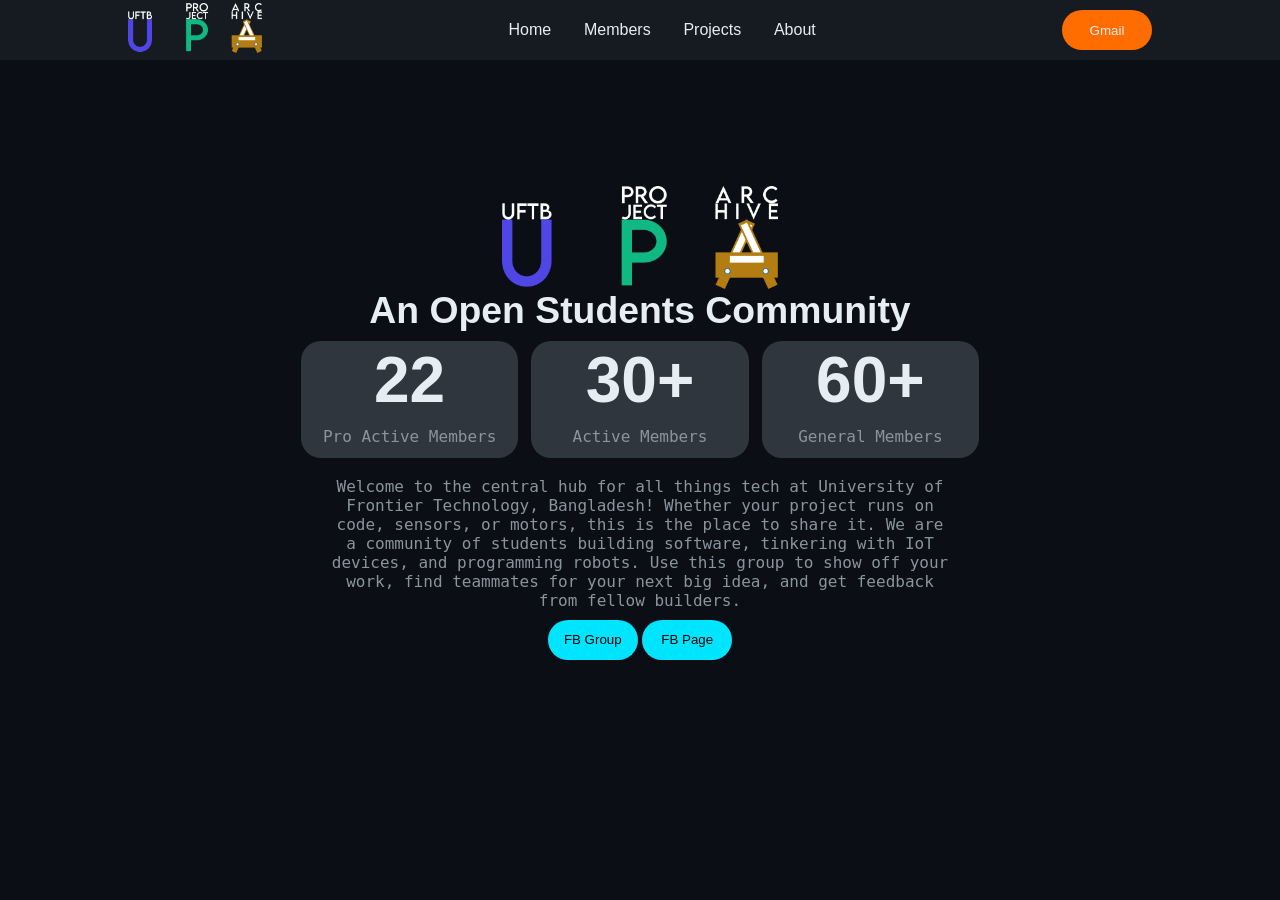
==== index.html @ ef57aee1 "Update index.html" ====
<!DOCTYPE html>
<html lang="en">
<head>
    <meta charset="UTF-8">
    <meta name="viewport" content="width=device-width, initial-scale=1.0">
    <title>UFTB Project Archive</title>

    <link rel="stylesheet" href="style.css">
</head>

<body>

    <div class="header">
        <div class="topbar">
            <div class="topbar-left">
                <img src="assets/UPA Logo.png" alt="">
            </div>

            <div class="topbar-mid">
                <a href="#">Home</a>
                <a href="pages/members.html">Members</a>
                <a href="#">Projects</a>
                <a href="#">About</a>
            </div>

            <div class="topbar-right">
                <a href="#"><Button>Gmail</Button></a>
            </div>
        </div>
    </div>

    <div class="content">

        <div class="content-left">
            
        </div>

        <div class="content-holder">
            <img src="assets/UPA Logo.png" alt="">
            <h2>An Open Students Community</h2>

            <div class="member-count">
                <div class="member-type">
                    <h3 id="proact_member_count"></h3>
                    <p>Pro Active Members</p>
                </div>

                <div class="member-type">
                    <h3 id="act_member_count"></h3>
                    <p>Active Members</p>
                </div>

                <div class="member-type">
                    <h3 id="gen_member_count"></h3>
                    <p>General Members</p>
                </div>

            </div>

            <p>
                Welcome to the central hub for all things tech at University of Frontier Technology, Bangladesh!
                Whether your project runs on code, sensors, or motors, this is the place to share it.
                We are a community of students building software, tinkering with IoT devices, and programming robots. Use this group to show off your work, find teammates for your next big idea, and get feedback from fellow builders.
            </p>

            <div class="content-btn">
                <a href="https://www.facebook.com/share/g/1DPY3yxvjp/" target="_blank"><button>FB Group</button></a>
                <a href="https://www.facebook.com/uftbire" target="_blank"><button>FB Page</button></a>
            </div>
        </div>

        <div class="content-right">

        </div>

    </div>

    <div class="footer">

    </div>

    <script src="script.js"></script>
</body>
</html>
---- style.css ----
:root {
  /* --- Primary Brand Colors --- */
  --brand-primary: #00e5ff;       /* Electric Cyan (Data flow / Holograms) */
  --brand-secondary: #ff6d00;     /* Safety Orange (Hardware / Caution) */
  --brand-accent: #7000ff;        /* Deep Purple (AI / Processing) */

  /* --- Functional Backgrounds --- */
  --bg-main: #0b0e14;             /* Carbon Black (Main background) */
  --bg-surface: #161b22;          /* Slate Gray (Cards / Sections) */
  --bg-input: #1f242c;            /* Subtle dark for form fields */

  /* --- Typography / Text --- */
  --text-main: #e6edf3;           /* Off-White (Primary text) */
  --text-muted: #8b949e;          /* Dimmed Gray (Metadata / Labels) */
  --text-inverse: #000000;        /* Black (For use on bright accents) */

  /* --- Interface States --- */
  --status-online: #39d353;       /* Bot/Sensor Active */
  --status-offline: #f85149;      /* Error / Connection Lost */
  --status-warning: #e3b341;      /* System Maintenance */

  /* --- Borders & Accents --- */
  --border-dim: #30363d;          /* Subtle structural lines */
  --glow-primary: rgba(0, 229, 255, 0.3); /* Neon glow effect */

  /* --- Design Tokens --- */
  --radius-sm: 4px;               /* Sharp, industrial corners */
  --radius-md: 8px;
  --font-mono: 'JetBrains Mono', 'Fira Code', monospace; /* Engineering feel */


  /* --- Button: Primary (Action/Execute) --- */
  --btn-primary-bg: var(--brand-primary);
  --btn-primary-text: var(--text-inverse);
  --btn-primary-hover: #00b8cc;   /* Darker Cyan */
  --btn-primary-active: #008ba3;  /* Deep Cyan */
  --btn-primary-glow: rgba(0, 229, 255, 0.4);

  /* --- Button: Secondary (Manual/Override) --- */
  --btn-secondary-bg: var(--brand-secondary);
  --btn-secondary-text: var(--text-inverse);
  --btn-secondary-hover: #e65100; /* Darker Orange */
  --btn-secondary-active: #bf360c; /* Deep Orange */
  --btn-secondary-glow: rgba(255, 109, 0, 0.3);
}

*{
    margin: 0;
    padding: 0;
    box-sizing: border-box;
}

body{
    padding: 0;
    margin: 0;
    box-sizing: border-box;

    font-family: sans-serif;

    background: var(--bg-main);
}

p, a, h1, h2, h3{
    color: var(--text-main);
}

button{
    align-items: center;
    justify-content: center;
    height: 40px;
    width: 90px;

    color: var(--btn-primary-text);

    border: none;
    border-radius: 30px;

    background: var(--btn-secondary-bg);

    transition: ease-in-out 0.1s;
}

button:hover{
    scale: 1.05;
    cursor: pointer;

    background: var(--btn-secondary-hover);
}

.header{
    padding: 1vh;
    display: flex;
    height: 60px;
    width: 100%;
    align-items: center;
    justify-content: center;
    /* background: red; */
    background: var(--bg-surface);

    position: fixed;
    margin-top: 0;
    top: 0;
    z-index: 2000;
}

.header .topbar{
    /* background: green; */
    height: 45px;
    width: 80vw;
    display: flex;
    flex-direction: row;
    align-items: center;
    justify-content: space-between;
}

.header .topbar img{
    height: 50px;
}

.header .topbar .topbar-left{
    
}

.header .topbar .topbar-mid{
    font-size: 12pt;
    display: flex;
    width: 30%;
    /* background: green; */
    justify-content: space-between;
}

.header .topbar .topbar-mid a{
    color: var(--text-main);
    text-decoration: none;
    transition: ease-in-out 0.2s;
}

.header .topbar .topbar-mid a:hover{
    scale: 1.05;
    color: var(--brand-primary);
}

.header .topbar .topbar-right button{
    color: var(--text-main);
}

.content{
    padding: 1vh;
    display: flex;
    align-items: center;
    justify-content: center;
}

.content .content-holder{
    /* background: black; */

    height: 60vh;
    width: 50vw;

    display: flex;
    flex-direction: column;
    align-items: center;
    justify-content: center;
}

.content .content-holder .member-count{
    margin: 1vh;
    display: flex;
    flex-direction: row;
    align-items: center;
    justify-content: center;
    gap: 1vw;
}

.content .content-holder .member-count .member-type{
    display: flex;
    flex-direction: column;
    align-items: center;
    justify-content: center;
    width: 17vw;
    height: 13vh;
    background: var(--border-dim);
    border-radius: 20px;
}

.content .content-holder img{
    height: 8vw;
}

.content .content-holder p{
    margin: 10px;
    padding: 0;
    text-align: center;
    font-size: 12pt;
    font-family: var(--font-mono);

    color: var(--text-muted);
}

.content .content-holder h2{
    margin: 0;
    padding: 0;
    text-align: center;
    font-size: 28pt;
}

.content .content-holder h3{
    padding: 0;
    margin: 0;
    text-align: center;
    font-size: 48pt;
}

.content .content-holder .content-btn button{
    color: var(--btn-primary-text);
    background: var(--btn-primary-bg);
}

.content .content-holder .content-btn button:hover{
    background: var(--btn-primary-hover);
}

.content .content-left, .content-right{
    margin: 1vh;
    height: 90vh;
    width: 30vw;
    /* background: green; */
}
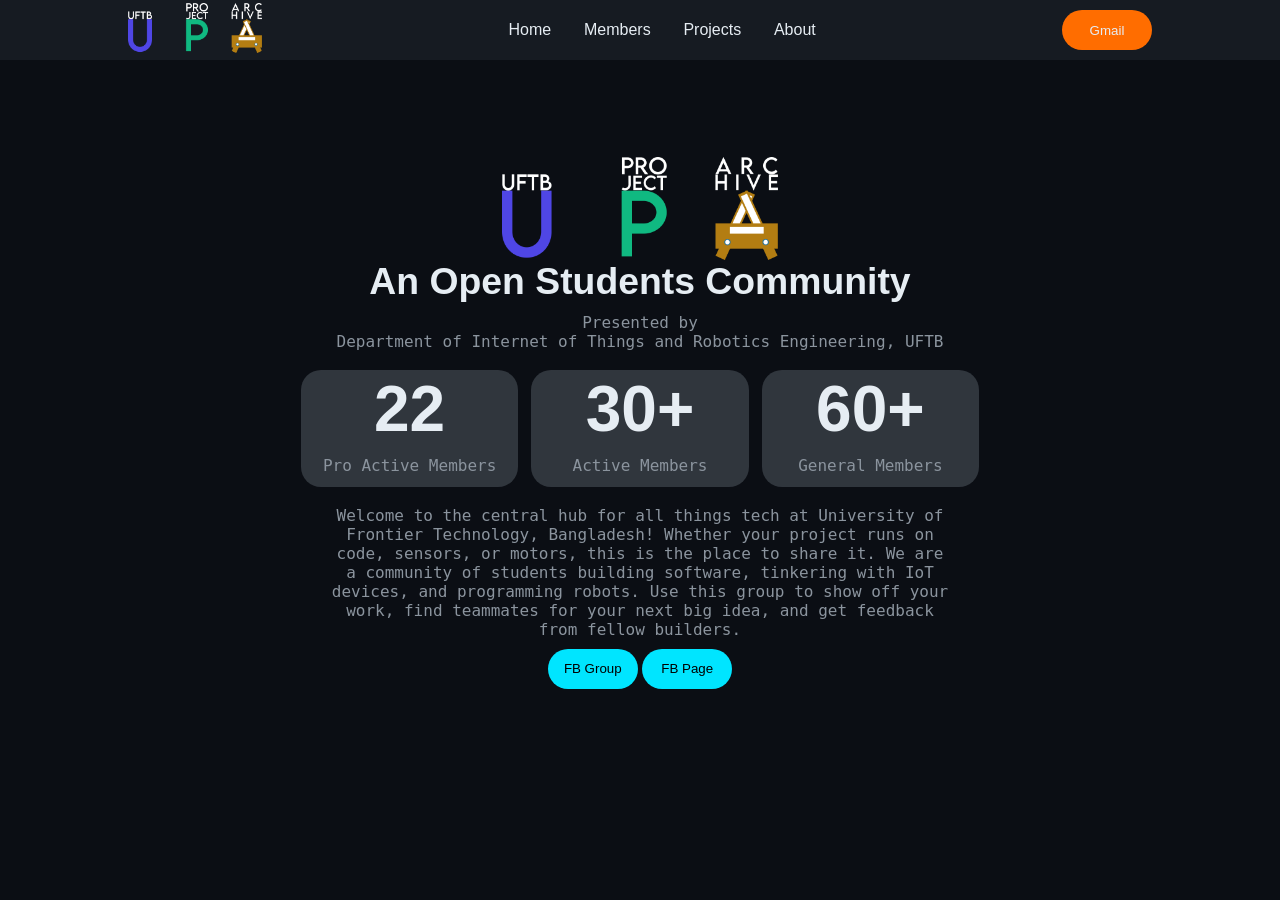
==== commit 97ea0c1a: "member page adjusted for screens" ====
--- a/index.html
+++ b/index.html
@@ -17,9 +17,9 @@
             </div>
 
             <div class="topbar-mid">
-                <a href="#">Home</a>
+                <a href="#" id="active-page">Home</a>
                 <a href="pages/members.html">Members</a>
-                <a href="#">Projects</a>
+                <a href="pages/projects.html">Projects</a>
                 <a href="#">About</a>
             </div>
 
@@ -38,6 +38,9 @@
         <div class="content-holder">
             <img src="assets/UPA Logo.png" alt="">
             <h2>An Open Students Community</h2>
+            <p>Presented by <br>
+                Department of Internet of Things and Robotics Engineering, UFTB
+            </p>
 
             <div class="member-count">
                 <div class="member-type">
@@ -81,4 +84,4 @@
 
     <script src="script.js"></script>
 </body>
-</html>
+</html>
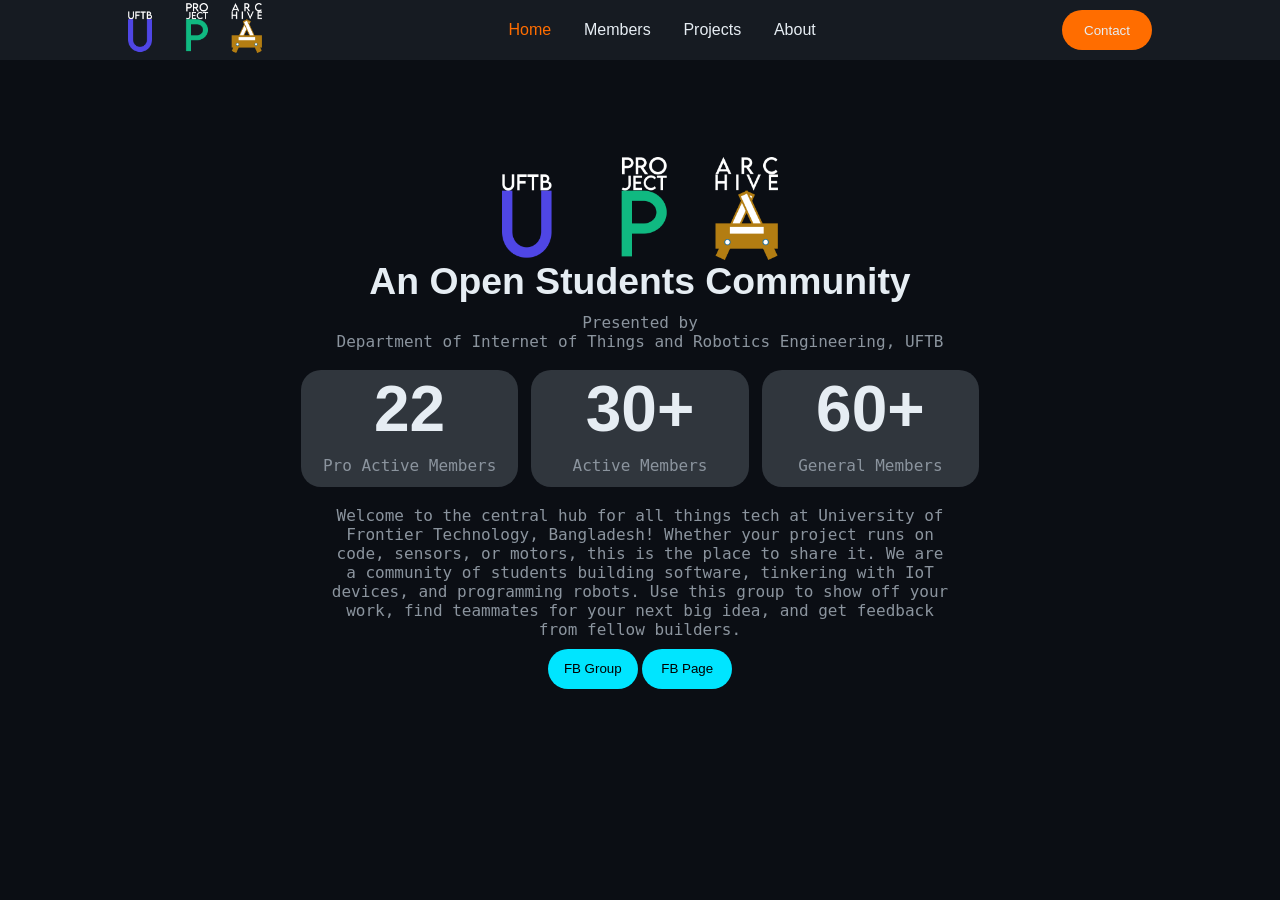
==== commit 50651dcf: "screen size" ====
--- a/index.html
+++ b/index.html
@@ -6,12 +6,15 @@
     <title>UFTB Project Archive</title>
 
     <link rel="stylesheet" href="style.css">
+    <link rel="stylesheet" href="../universal.css">
+    
 </head>
 
 <body>
 
     <div class="header">
         <div class="topbar">
+
             <div class="topbar-left">
                 <img src="assets/UPA Logo.png" alt="">
             </div>
@@ -24,8 +27,11 @@
             </div>
 
             <div class="topbar-right">
-                <a href="#"><Button>Gmail</Button></a>
+                <a href="#"><Button>Contact</Button></a>
             </div>
+            
+            <button onclick="toggleSidebar()" id="sidebar-toggle-btn"><svg xmlns="http://www.w3.org/2000/svg" height="24px" viewBox="0 -960 960 960" width="24px" fill="#e8eaed"><path d="M120-240v-80h720v80H120Zm0-200v-80h720v80H120Zm0-200v-80h720v80H120Z"/></svg></button>
+
         </div>
     </div>
 
@@ -54,7 +60,7 @@
                 </div>
 
                 <div class="member-type">
-                    <h3 id="gen_member_count"></h3>
+                    <h3 id="gen_member_count"></h3> 
                     <p>General Members</p>
                 </div>
 
@@ -83,5 +89,7 @@
     </div>
 
     <script src="script.js"></script>
+    <script src="app.js"></script>
+
 </body>
-</html>+</html>
--- a/style.css
+++ b/style.css
@@ -60,6 +60,14 @@
     background: var(--bg-main);
 }
 
+#active-page{
+    color: var(--brand-secondary);
+}
+
+#sidebar-toggle-btn{
+    display: none;
+}
+
 p, a, h1, h2, h3{
     color: var(--text-main);
 }
@@ -69,7 +77,7 @@
     justify-content: center;
     height: 40px;
     width: 90px;
-
+ 
     color: var(--btn-primary-text);
 
     border: none;
@@ -94,23 +102,25 @@
     width: 100%;
     align-items: center;
     justify-content: center;
-    /* background: red; */
     background: var(--bg-surface);
 
     position: fixed;
     margin-top: 0;
     top: 0;
     z-index: 2000;
+
+    /* background: red; */
 }
 
 .header .topbar{
-    /* background: green; */
     height: 45px;
     width: 80vw;
     display: flex;
     flex-direction: row;
     align-items: center;
     justify-content: space-between;
+
+    /* background: green; */
 }
 
 .header .topbar img{
@@ -144,6 +154,8 @@
     color: var(--text-main);
 }
 
+
+/* #################################### */
 .content{
     padding: 1vh;
     display: flex;
@@ -225,4 +237,100 @@
     height: 90vh;
     width: 30vw;
     /* background: green; */
+}
+
+
+@media (max-width: 650px){
+
+    #sidebar-toggle-btn{
+        display: flex;
+    }
+
+    .header{
+        height: auto;
+        width: 100%;
+    }
+
+    .header .topbar{
+        height: auto;
+        /* background: green; */
+    }
+
+    .header .topbar img{
+        height: 40px;
+    }
+
+    .header .topbar .topbar-mid{
+        font-size: 12pt;
+        display: flex;
+        flex-direction: column;
+        gap: 8vh;
+
+        background: var(--border-dim);
+    }
+
+    .header .topbar .topbar-mid{
+        flex-direction: column;
+        position: fixed;
+        top: 0;
+        right: -100%;
+
+        height: 120vw;
+        width: 50vw;
+        justify-content: center;
+        align-items: center;
+        transition: 0.75s ease-out;
+
+        transition: right 0.3s ease-out;
+    }
+
+    .header .topbar .topbar-mid.show{
+        right: 0;
+    }
+
+    .rotate{
+        transform: translateY(20px);
+    }
+    
+    /* ####################################### */
+    .content{
+        padding: 1vh;
+        display: flex;
+        align-items: center;
+        justify-content: center;
+
+        /* background: red; */
+    }
+
+    .content .content-holder{
+        /* background: black; */
+
+        height: 70vh;
+        width: 90vw;
+
+        display: flex;
+        flex-direction: column;
+        align-items: center;
+        justify-content: center;
+    }
+
+    .content .content-holder .member-count{
+        gap: 2vw;
+    }
+
+    .content .content-holder img{
+        height: 8vw;
+    }
+
+    .content .content-holder p{
+        font-size: 8pt;
+    }
+
+    .content .content-holder h2{
+        font-size: 12pt;
+    }
+
+    .content .content-holder h3{
+        font-size: 14pt;
+    }
 }
--- a/universal.css
+++ b/universal.css
@@ -0,0 +1,3 @@
+a, p, h1, h2, h3{
+    text-align: center;
+}
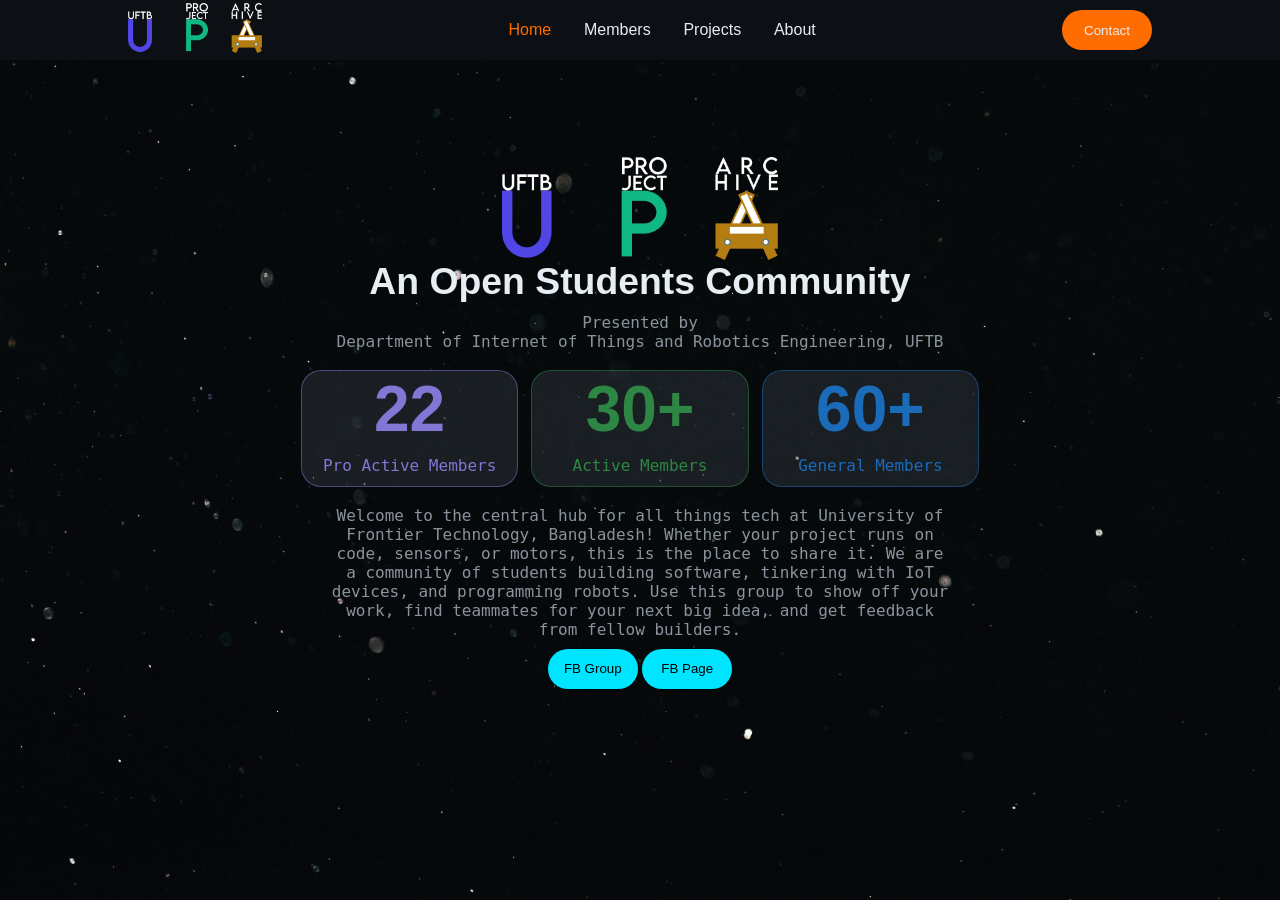
==== commit 396e9062: "colors and div name" ====
--- a/index.html
+++ b/index.html
@@ -6,7 +6,7 @@
     <title>UFTB Project Archive</title>
 
     <link rel="stylesheet" href="style.css">
-    <link rel="stylesheet" href="../universal.css">
+    <link rel="stylesheet" href="../universal.css"> 
     
 </head>
 
@@ -48,18 +48,18 @@
                 Department of Internet of Things and Robotics Engineering, UFTB
             </p>
 
-            <div class="member-count">
-                <div class="member-type">
+            <div class="content-card">
+                <div class="member-type" id="proact">
                     <h3 id="proact_member_count"></h3>
                     <p>Pro Active Members</p>
                 </div>
 
-                <div class="member-type">
+                <div class="member-type" id="act">
                     <h3 id="act_member_count"></h3>
                     <p>Active Members</p>
                 </div>
 
-                <div class="member-type">
+                <div class="member-type" id="gen">
                     <h3 id="gen_member_count"></h3> 
                     <p>General Members</p>
                 </div>
--- a/style.css
+++ b/style.css
@@ -5,14 +5,14 @@
   --brand-accent: #7000ff;        /* Deep Purple (AI / Processing) */
 
   /* --- Functional Backgrounds --- */
-  --bg-main: #0b0e14;             /* Carbon Black (Main background) */
-  --bg-surface: #161b22;          /* Slate Gray (Cards / Sections) */
-  --bg-input: #1f242c;            /* Subtle dark for form fields */
+  --bg-main: hsl(220, 30%, 3%);             /* Carbon Black (Main background) */
+  --bg-surface: hsl(215, 21%, 6%);          /* Slate Gray (Cards / Sections) */
+  --bg-input: hsl(217, 17%, 12%);            /* Subtle dark for form fields */
 
   /* --- Typography / Text --- */
   --text-main: #e6edf3;           /* Off-White (Primary text) */
   --text-muted: #8b949e;          /* Dimmed Gray (Metadata / Labels) */
-  --text-inverse: #000000;        /* Black (For use on bright accents) */
+  --text-inverse: #000000;        /* Black (For use on bright accents) */ 
 
   /* --- Interface States --- */
   --status-online: #39d353;       /* Bot/Sensor Active */
@@ -20,7 +20,7 @@
   --status-warning: #e3b341;      /* System Maintenance */
 
   /* --- Borders & Accents --- */
-  --border-dim: #30363d;          /* Subtle structural lines */
+  --card-bg: hsl(212, 12%, 21%, 0.5);          /* Subtle structural lines */
   --glow-primary: rgba(0, 229, 255, 0.3); /* Neon glow effect */
 
   /* --- Design Tokens --- */
@@ -42,6 +42,8 @@
   --btn-secondary-hover: #e65100; /* Darker Orange */
   --btn-secondary-active: #bf360c; /* Deep Orange */
   --btn-secondary-glow: rgba(255, 109, 0, 0.3);
+
+  --bg-image: url(assets/website/background.jpg);
 }
 
 *{
@@ -58,6 +60,14 @@
     font-family: sans-serif;
 
     background: var(--bg-main);
+
+    background-image: var(--bg-image);
+    background-repeat: no-repeat;
+    background-size: cover;
+    background-position: center;
+    background-attachment: fixed;
+    background-blend-mode: screen;
+
 }
 
 #active-page{
@@ -127,9 +137,9 @@
     height: 50px;
 }
 
-.header .topbar .topbar-left{
+/* .header .topbar .topbar-left{
     
-}
+} */
 
 .header .topbar .topbar-mid{
     font-size: 12pt;
@@ -175,7 +185,7 @@
     justify-content: center;
 }
 
-.content .content-holder .member-count{
+.content .content-holder .content-card{
     margin: 1vh;
     display: flex;
     flex-direction: row;
@@ -184,14 +194,14 @@
     gap: 1vw;
 }
 
-.content .content-holder .member-count .member-type{
+.content .content-holder .content-card .member-type{
     display: flex;
     flex-direction: column;
     align-items: center;
     justify-content: center;
     width: 17vw;
     height: 13vh;
-    background: var(--border-dim);
+    background: var(--card-bg);
     border-radius: 20px;
 }
 
@@ -205,7 +215,6 @@
     text-align: center;
     font-size: 12pt;
     font-family: var(--font-mono);
-
     color: var(--text-muted);
 }
 
@@ -239,6 +248,31 @@
     /* background: green; */
 }
 
+/* FOR MEMBER COUNT */
+.content .content-holder .content-card #proact{
+    border: 1px solid hsl(248, 53%, 65%, 0.5);
+}
+
+#proact h3, #proact p{
+    color: hsl(248, 53%, 65%);
+}
+
+.content .content-holder .content-card #act{
+    border: 1px solid hsl(135, 50%, 35%, 0.5);
+}
+
+#act h3, #act p{
+    color: hsl(135, 50%, 35%);
+}
+
+.content .content-holder .content-card #gen{
+    border: 1px solid hsl(210, 75%, 42%, 0.5);
+}
+
+#gen h3, #gen p{
+    color: hsl(210, 75%, 42%);
+}
+
 
 @media (max-width: 650px){
 
@@ -266,7 +300,7 @@
         flex-direction: column;
         gap: 8vh;
 
-        background: var(--border-dim);
+        background: var(--card-bg);
     }
 
     .header .topbar .topbar-mid{
@@ -303,7 +337,6 @@
     }
 
     .content .content-holder{
-        /* background: black; */
 
         height: 70vh;
         width: 90vw;
@@ -312,9 +345,10 @@
         flex-direction: column;
         align-items: center;
         justify-content: center;
-    }
-
-    .content .content-holder .member-count{
+
+    }
+
+    .content .content-holder .content-card{
         gap: 2vw;
     }
 
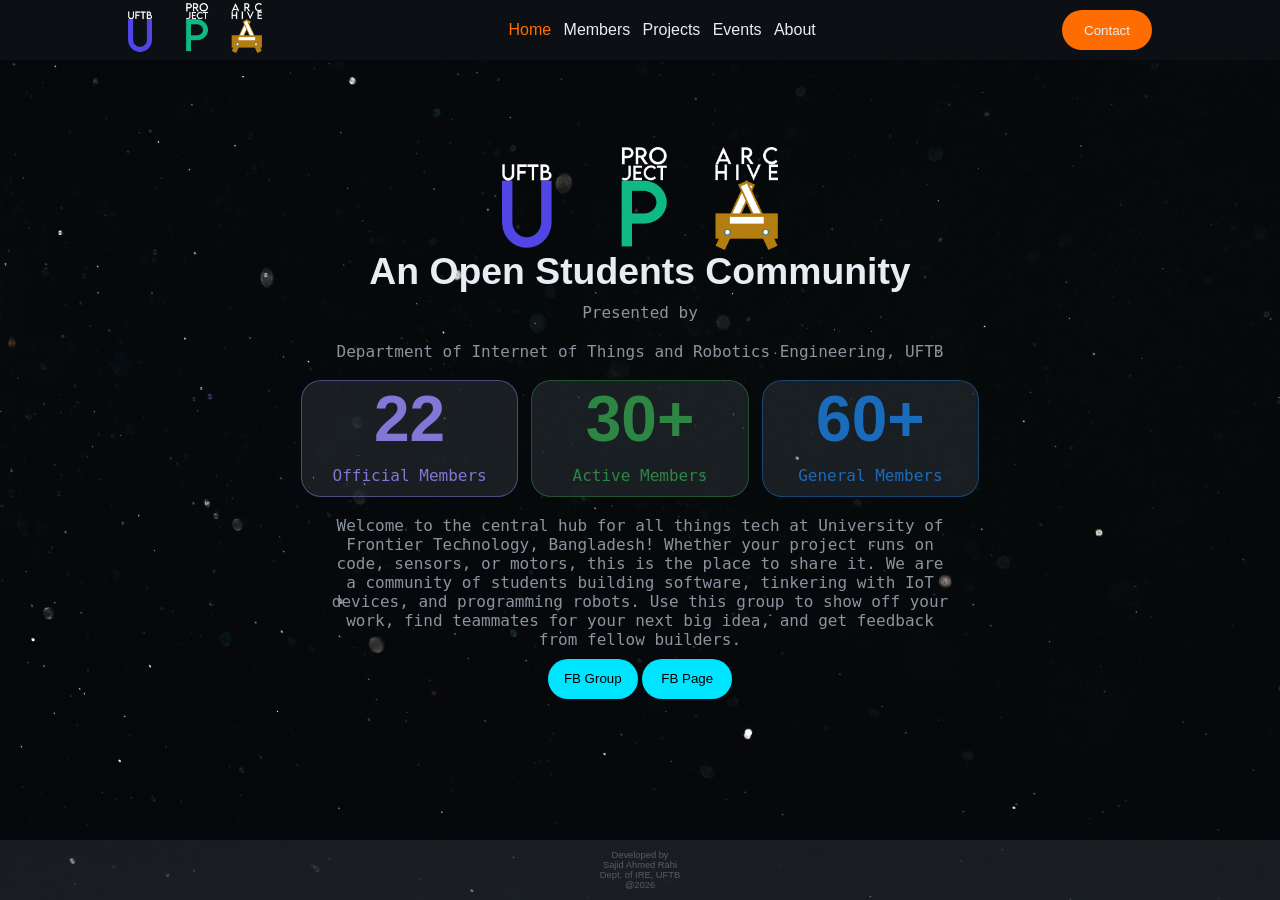
==== commit 56a18187: "developer info added" ====
--- a/index.html
+++ b/index.html
@@ -23,6 +23,7 @@
                 <a href="#" id="active-page">Home</a>
                 <a href="pages/members.html">Members</a>
                 <a href="pages/projects.html">Projects</a>
+                <a href="#">Events</a>
                 <a href="#">About</a>
             </div>
 
@@ -43,15 +44,20 @@
 
         <div class="content-holder">
             <img src="assets/UPA Logo.png" alt="">
+
             <h2>An Open Students Community</h2>
-            <p>Presented by <br>
-                Department of Internet of Things and Robotics Engineering, UFTB
-            </p>
+
+            <p>Presented by</p>
+            <a href="https://ire.uftb.ac.bd/" target="_blank" id="ire-link">
+                <p>
+                    Department of Internet of Things and Robotics Engineering, UFTB
+                </p>
+            </a>
 
             <div class="content-card">
                 <div class="member-type" id="proact">
                     <h3 id="proact_member_count"></h3>
-                    <p>Pro Active Members</p>
+                    <p>Official Members</p>
                 </div>
 
                 <div class="member-type" id="act">
@@ -85,7 +91,15 @@
     </div>
 
     <div class="footer">
-
+        <a href="https://www.facebook.com/sajidahmedrahii" target="_blank"><p>
+            Developed by
+            <br>
+            Sajid Ahmed Rahi
+            <br>
+            Dept. of IRE, UFTB
+            <br>
+            @2026
+        </p></a>
     </div>
 
     <script src="script.js"></script>
--- a/style.css
+++ b/style.css
@@ -183,6 +183,21 @@
     flex-direction: column;
     align-items: center;
     justify-content: center;
+}
+
+.content .content-holder #ire-link{
+    text-decoration: none;
+    
+}
+
+.content .content-holder #ire-link p{
+    transition: ease-in-out 0.3s;
+}
+
+.content .content-holder #ire-link p:hover{
+    text-decoration: underline;
+    scale: 1.02;
+    color: var(--brand-secondary);
 }
 
 .content .content-holder .content-card{
@@ -273,6 +288,41 @@
     color: hsl(210, 75%, 42%);
 }
 
+.footer{
+    background: var(--card-bg);
+
+    width: 100%;
+    padding: 10px;
+
+    position: fixed;
+    margin-top: 0;
+    bottom: 0;
+    z-index: 2000;
+
+    display: flex;
+    align-items: center;
+    justify-content: center;
+}
+
+.footer a{
+    text-decoration: none;
+
+    transition: ease-in-out 0.3s;
+}
+
+.footer a:hover{
+    scale: 1.05;
+}
+
+.footer p{
+    font-size: 7pt;
+    opacity: 0.3;
+}
+
+.footer p:hover{
+    color: var(--brand-primary);
+}
+
 
 @media (max-width: 650px){
 
@@ -309,7 +359,7 @@
         top: 0;
         right: -100%;
 
-        height: 120vw;
+        height: 150vw;
         width: 50vw;
         justify-content: center;
         align-items: center;
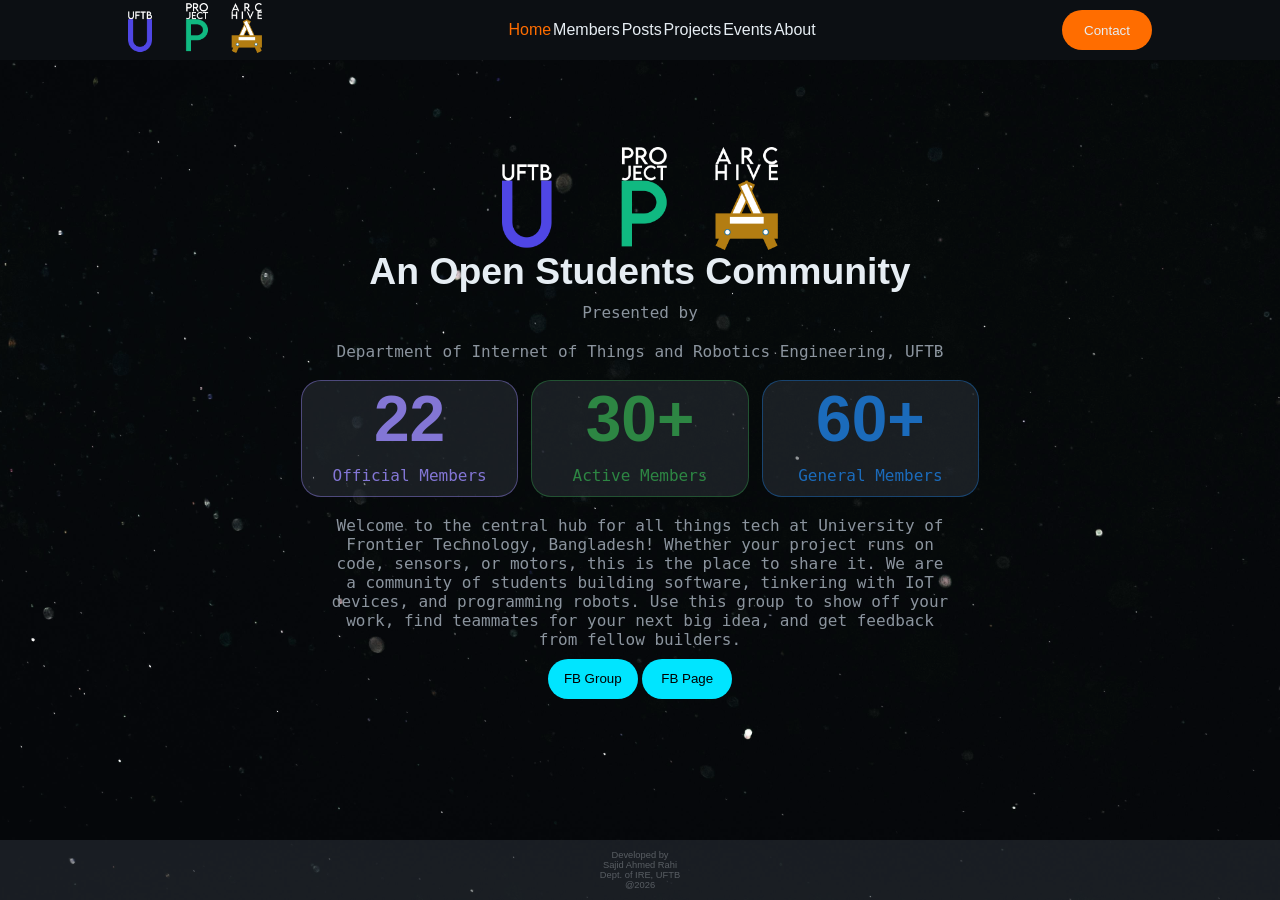
==== commit df72e706: "post.html added" ====
--- a/index.html
+++ b/index.html
@@ -22,6 +22,7 @@
             <div class="topbar-mid">
                 <a href="#" id="active-page">Home</a>
                 <a href="pages/members.html">Members</a>
+                <a href="pages/posts.html">Posts</a>
                 <a href="pages/projects.html">Projects</a>
                 <a href="#">Events</a>
                 <a href="#">About</a>
